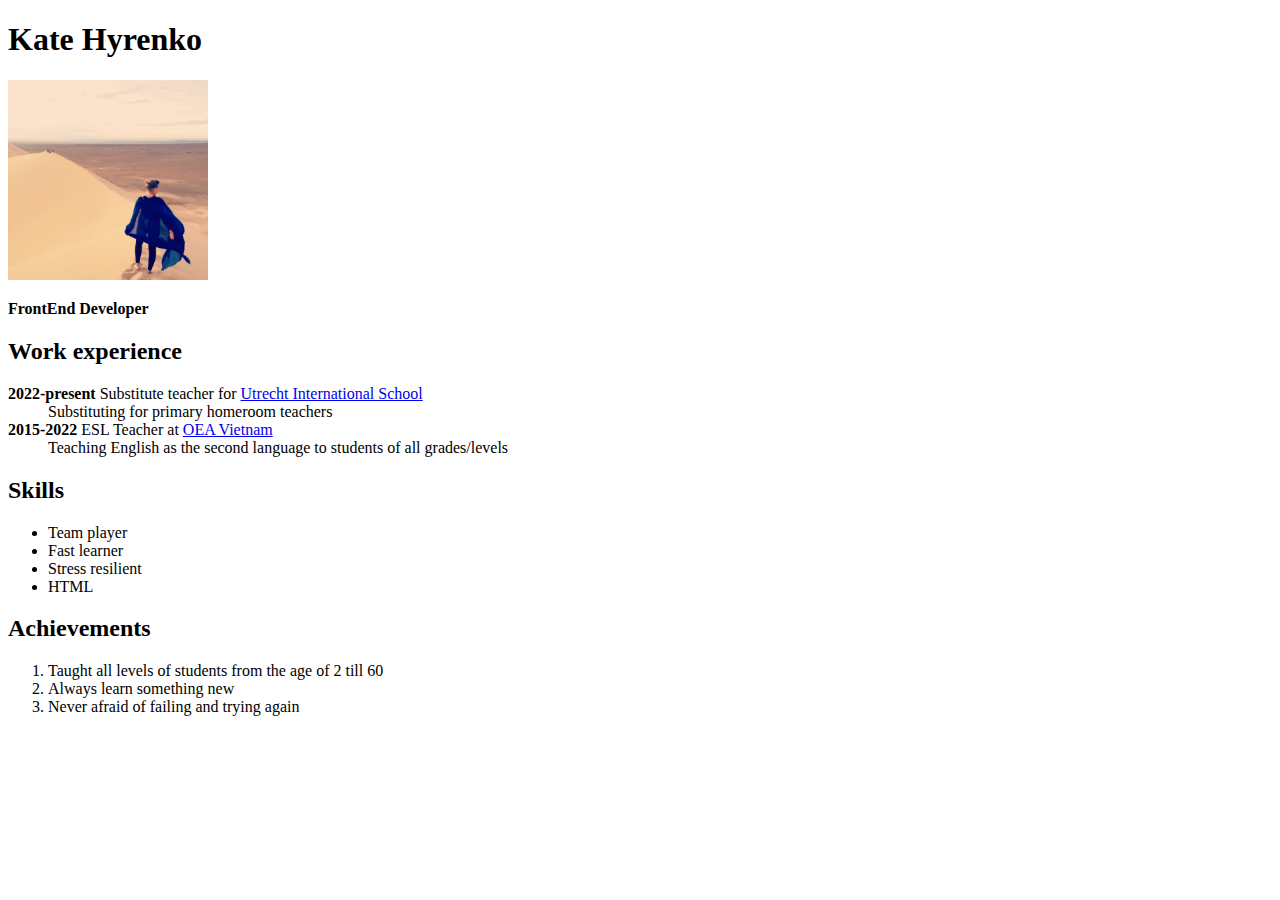
==== index.html @ a9484b2e "first CV version" ====
<!DOCTYPE html>
<html lang="en">
<head>
    <title>My resume</title>
</head>
<body>
    <h1>Kate Hyrenko</h1>
    <img 
    src="ProfilePic.JPG" 
    alt="My profile picture"
    width="200"/>
     <p>
     <strong>FrontEnd Developer</strong>
     </p>
    <h2>Work experience</h2>
      <dl>
        <dt><strong>2022-present</strong> Substitute teacher for <a href="https://www.isutrecht.nl/staffmembers/katya-hyrenko/" target="_blank">Utrecht International School</a></dt>
        <dd>Substituting for primary homeroom teachers</dd>
        <dt><strong>2015-2022</strong> ESL Teacher at <a href="https://oea-vietnam.com/en/home/" target="_blank">OEA Vietnam</a></dt>
        <dd>Teaching English as the second language to students of all grades/levels</dd>
      </dl>
    <h2>Skills</h2>
      <ul>
        <li>Team player</li>
        <li>Fast learner</li>
        <li>Stress resilient</li>
        <li>HTML</li>
      </ul>
    <h2>Achievements</h2>
      <ol>
        <li>Taught all levels of students from the age of 2 till 60</li>
        <li>Always learn something new</li>
        <li>Never afraid of failing and trying again</li>
      </ol>
      
    
</body>
</html>
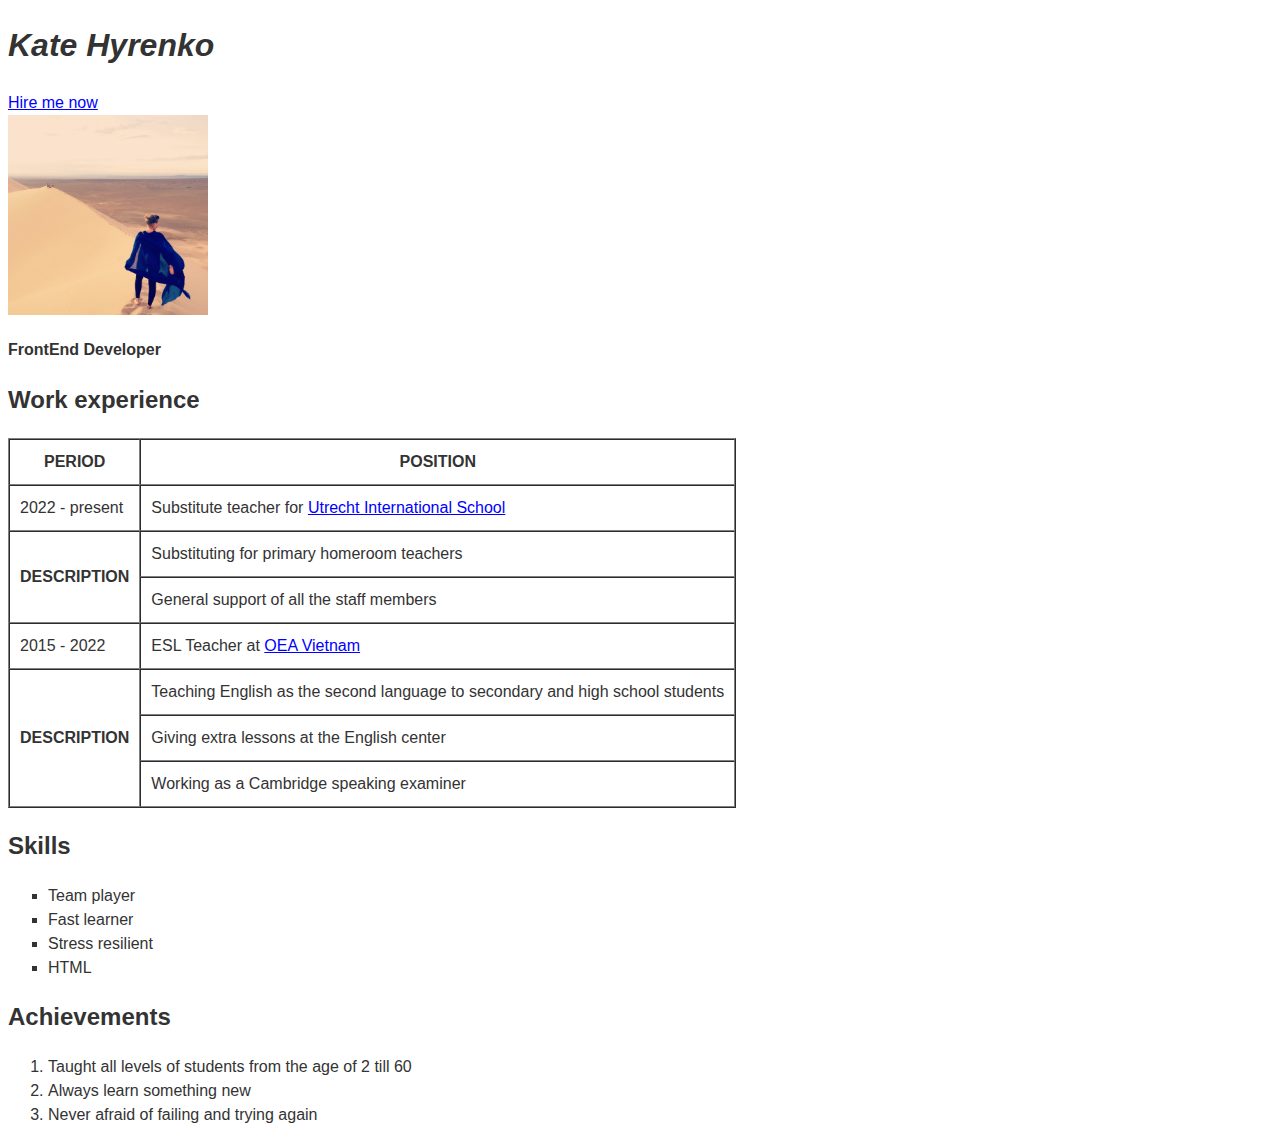
==== commit ad6e18d6: "Add CSS file" ====
--- a/index.html
+++ b/index.html
@@ -1,38 +1,74 @@
 <!DOCTYPE html>
 <html lang="en">
+
 <head>
-    <title>My resume</title>
+  <title>My resume</title>
+  <link rel="stylesheet" href="./styles.css">
 </head>
-<body>
-    <h1>Kate Hyrenko</h1>
-    <img 
-    src="ProfilePic.JPG" 
-    alt="My profile picture"
-    width="200"/>
-     <p>
-     <strong>FrontEnd Developer</strong>
-     </p>
-    <h2>Work experience</h2>
-      <dl>
-        <dt><strong>2022-present</strong> Substitute teacher for <a href="https://www.isutrecht.nl/staffmembers/katya-hyrenko/" target="_blank">Utrecht International School</a></dt>
-        <dd>Substituting for primary homeroom teachers</dd>
-        <dt><strong>2015-2022</strong> ESL Teacher at <a href="https://oea-vietnam.com/en/home/" target="_blank">OEA Vietnam</a></dt>
-        <dd>Teaching English as the second language to students of all grades/levels</dd>
-      </dl>
-    <h2>Skills</h2>
-      <ul>
-        <li>Team player</li>
-        <li>Fast learner</li>
-        <li>Stress resilient</li>
-        <li>HTML</li>
-      </ul>
-    <h2>Achievements</h2>
-      <ol>
-        <li>Taught all levels of students from the age of 2 till 60</li>
-        <li>Always learn something new</li>
-        <li>Never afraid of failing and trying again</li>
-      </ol>
-      
-    
+
+<body class="resume">
+
+  <h1 class="name">Kate Hyrenko</h1>
+  <a class="link" href="./hire_me.html" target="_blank">Hire me now</a>
+  <br>
+  <img src="./ProfilePic.JPG" alt="My profile picture" width="200" />
+  
+  <p class="position">FrontEnd Developer</p>
+  
+  <h2>Work experience</h2>
+
+  <table border="1" cellspacing="0" cellpadding="10px">
+    <thead>
+      <tr>
+        <th class="table-heading">Period</th>
+        <th class="table-heading" align="center">Position</th>
+    </thead>
+    <tbody>
+      </tr>
+      <tr>
+        <td>2022 - present</td>
+        <td>Substitute teacher for <a class="link" href="https://www.isutrecht.nl/staffmembers/katya-hyrenko/"
+            target="_blank">Utrecht International School</a></td>
+      </tr>
+      <tr>
+        <th class="table-heading" rowspan="2" >Description</th>
+        <td>Substituting for primary homeroom teachers</td>
+      </tr>
+      <tr>
+        <td>General support of all the staff members</td>
+      </tr>
+      <tr>
+        <td>2015 - 2022</td>
+        <td>ESL Teacher at <a class="link" href="https://oea-vietnam.com/en/home/" target="_blank">OEA Vietnam</a></td>
+      </tr>
+      <tr>
+        <th class="table-heading" rowspan="3">Description</th>
+        <td>Teaching English as the second language to secondary and high school students</td>
+      </tr>
+      <tr>
+        <td>Giving extra lessons at the English center</td>
+      </tr>
+      <tr>
+        <td>Working as a Cambridge speaking examiner</td>
+      </tr>
+    </tbody>
+  </table>
+
+  <h2>Skills</h2>
+  <ul class="skills">
+    <li>Team player</li>
+    <li>Fast learner</li>
+    <li>Stress resilient</li>
+    <li>HTML</li>
+  </ul>
+  <h2>Achievements</h2>
+  <ol>
+    <li>Taught all levels of students from the age of 2 till 60</li>
+    <li>Always learn something new</li>
+    <li>Never afraid of failing and trying again</li>
+  </ol>
+
+
 </body>
+
 </html>--- a/styles.css
+++ b/styles.css
@@ -0,0 +1,35 @@
+.resume {
+    line-height: 1.5;
+    color: #333;
+    font-family: Arial, Helvetica, sans-serif;
+}
+
+.name {
+    font-style: italic;
+}
+
+.position {
+    font-weight: bold;
+}
+
+.table-heading {
+    text-transform: uppercase;
+}
+
+.link {
+    color: #00f;
+    text-decoration: underline;
+}
+
+.link:hover {
+    text-decoration: none;
+}
+
+.link:visited {
+    color: #005;
+    text-decoration: underline;
+}
+
+.skills {
+    list-style-type: square;
+}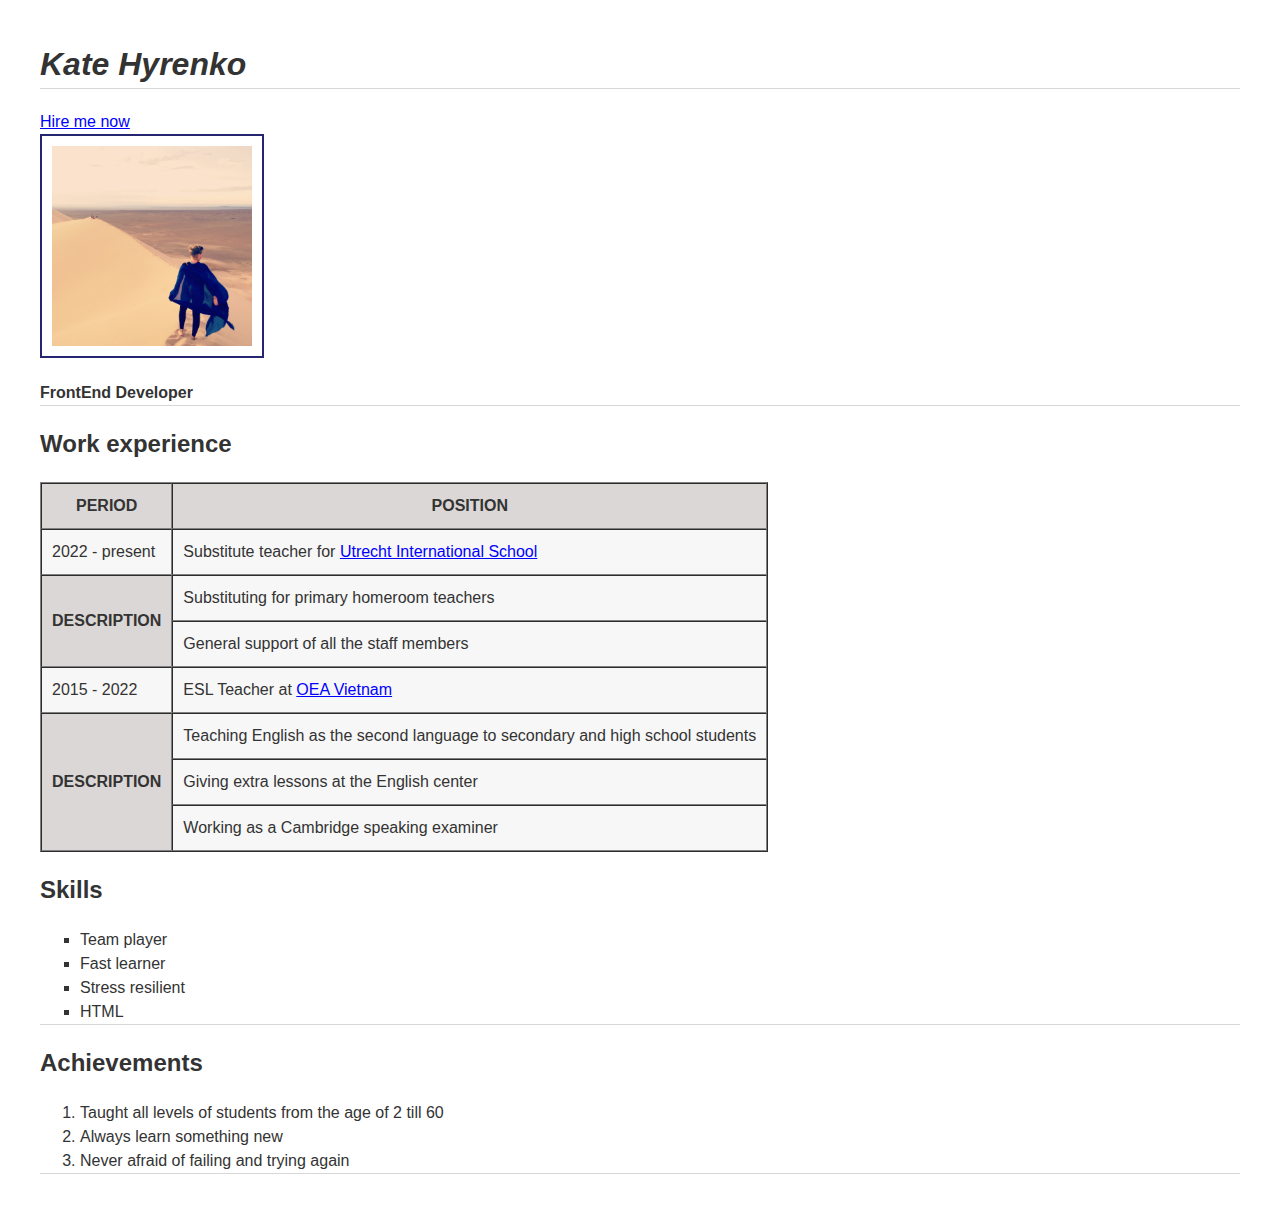
==== commit e7864a10: "add some more styling" ====
--- a/index.html
+++ b/index.html
@@ -11,13 +11,13 @@
   <h1 class="name">Kate Hyrenko</h1>
   <a class="link" href="./hire_me.html" target="_blank">Hire me now</a>
   <br>
-  <img src="./ProfilePic.JPG" alt="My profile picture" width="200" />
+  <img class="profile-picture" src="./ProfilePic.JPG" alt="My profile picture" width="200" />
   
   <p class="position">FrontEnd Developer</p>
   
   <h2>Work experience</h2>
 
-  <table border="1" cellspacing="0" cellpadding="10px">
+  <table class="work-experience" border="1" cellspacing="0" cellpadding="10px">
     <thead>
       <tr>
         <th class="table-heading">Period</th>
@@ -62,7 +62,7 @@
     <li>HTML</li>
   </ul>
   <h2>Achievements</h2>
-  <ol>
+  <ol class="achievements">
     <li>Taught all levels of students from the age of 2 till 60</li>
     <li>Always learn something new</li>
     <li>Never afraid of failing and trying again</li>
--- a/styles.css
+++ b/styles.css
@@ -2,19 +2,24 @@
     line-height: 1.5;
     color: #333;
     font-family: Arial, Helvetica, sans-serif;
+    margin: 40px;
 }
 
 .name {
+    font-family:'Lucida Sans', 'Lucida Sans Regular', 'Lucida Grande', 'Lucida Sans Unicode', Geneva, Verdana, sans-serif;
     font-style: italic;
+    border-bottom: thin solid rgb(219, 215, 215);
 }
 
 .position {
     font-weight: bold;
+    border-bottom: thin solid rgb(219, 215, 215);
 }
 
 .table-heading {
     text-transform: uppercase;
-}
+    background-color: rgb(219, 215, 215);
+    }
 
 .link {
     color: #00f;
@@ -30,6 +35,21 @@
     text-decoration: underline;
 }
 
+.work-experience {
+    background-color: #f7f7f7;
+}
+
 .skills {
     list-style-type: square;
+    border-bottom: thin solid rgb(219, 215, 215);
+}
+
+.achievements {
+    border-bottom: thin solid rgb(219, 215, 215);
+}
+
+.profile-picture {
+    border: 2px solid;
+    border-color: rgb(37, 37, 112);
+    padding: 10px;
 }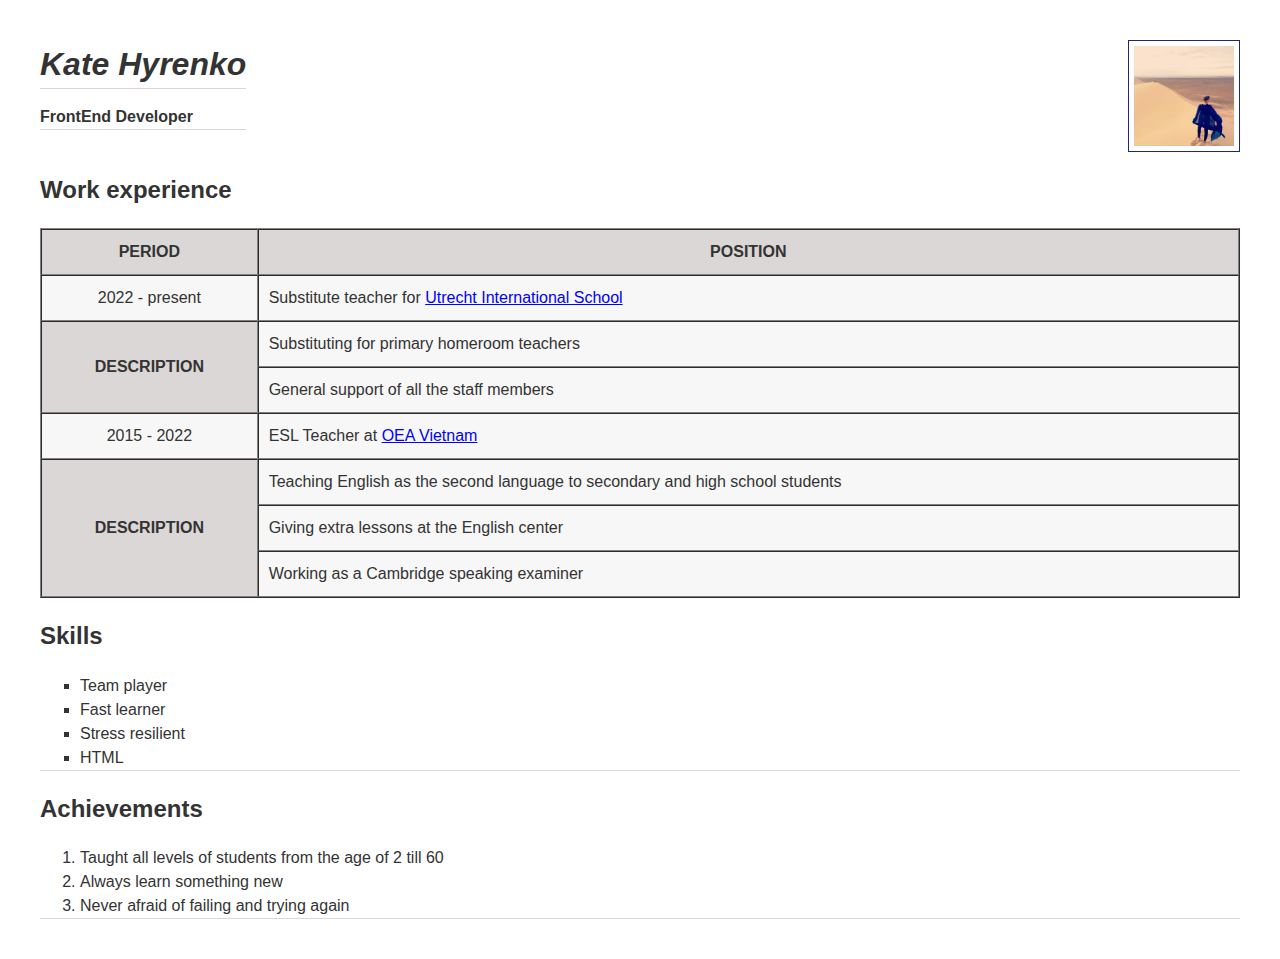
==== commit 552fee3b: "reposition of some elements" ====
--- a/index.html
+++ b/index.html
@@ -8,66 +8,73 @@
 
 <body class="resume">
 
-  <h1 class="name">Kate Hyrenko</h1>
-  <a class="link" href="./hire_me.html" target="_blank">Hire me now</a>
-  <br>
-  <img class="profile-picture" src="./ProfilePic.JPG" alt="My profile picture" width="200" />
-  
-  <p class="position">FrontEnd Developer</p>
-  
-  <h2>Work experience</h2>
+  <header class="header">
 
-  <table class="work-experience" border="1" cellspacing="0" cellpadding="10px">
-    <thead>
-      <tr>
-        <th class="table-heading">Period</th>
-        <th class="table-heading" align="center">Position</th>
-    </thead>
-    <tbody>
-      </tr>
-      <tr>
-        <td>2022 - present</td>
-        <td>Substitute teacher for <a class="link" href="https://www.isutrecht.nl/staffmembers/katya-hyrenko/"
-            target="_blank">Utrecht International School</a></td>
-      </tr>
-      <tr>
-        <th class="table-heading" rowspan="2" >Description</th>
-        <td>Substituting for primary homeroom teachers</td>
-      </tr>
-      <tr>
-        <td>General support of all the staff members</td>
-      </tr>
-      <tr>
-        <td>2015 - 2022</td>
-        <td>ESL Teacher at <a class="link" href="https://oea-vietnam.com/en/home/" target="_blank">OEA Vietnam</a></td>
-      </tr>
-      <tr>
-        <th class="table-heading" rowspan="3">Description</th>
-        <td>Teaching English as the second language to secondary and high school students</td>
-      </tr>
-      <tr>
-        <td>Giving extra lessons at the English center</td>
-      </tr>
-      <tr>
-        <td>Working as a Cambridge speaking examiner</td>
-      </tr>
-    </tbody>
-  </table>
+    <div class="name-position">
+      <h1 class="name border-look">Kate Hyrenko</h1>
+      <p class="position border-look">FrontEnd Developer</p>
+    </div>
 
-  <h2>Skills</h2>
-  <ul class="skills">
-    <li>Team player</li>
-    <li>Fast learner</li>
-    <li>Stress resilient</li>
-    <li>HTML</li>
-  </ul>
-  <h2>Achievements</h2>
-  <ol class="achievements">
-    <li>Taught all levels of students from the age of 2 till 60</li>
-    <li>Always learn something new</li>
-    <li>Never afraid of failing and trying again</li>
-  </ol>
+      <img class="profile-picture" src="./ProfilePic.JPG" alt="My profile picture" width="200" />
 
+  </header>
+
+  <main class="main">
+
+    <h2>Work experience</h2>
+
+    <table class="work-experience" border="1" cellspacing="0" cellpadding="10px">
+      <thead>
+        <tr>
+          <th class="table-heading">Period</th>
+          <th class="table-heading" align="center">Position</th>
+      </thead>
+      <tbody>
+        </tr>
+        <tr>
+          <td class="time-period">2022 - present</td>
+          <td>Substitute teacher for <a class="link" href="https://www.isutrecht.nl/staffmembers/katya-hyrenko/"
+              target="_blank">Utrecht International School</a></td>
+        </tr>
+        <tr>
+          <th class="table-heading" rowspan="2">Description</th>
+          <td>Substituting for primary homeroom teachers</td>
+        </tr>
+        <tr>
+          <td>General support of all the staff members</td>
+        </tr>
+        <tr>
+          <td class="time-period">2015 - 2022</td>
+          <td>ESL Teacher at <a class="link" href="https://oea-vietnam.com/en/home/" target="_blank">OEA Vietnam</a>
+          </td>
+        </tr>
+        <tr>
+          <th class="table-heading" rowspan="3">Description</th>
+          <td>Teaching English as the second language to secondary and high school students</td>
+        </tr>
+        <tr>
+          <td>Giving extra lessons at the English center</td>
+        </tr>
+        <tr>
+          <td>Working as a Cambridge speaking examiner</td>
+        </tr>
+      </tbody>
+    </table>
+
+    <h2>Skills</h2>
+    <ul class="skills border-look">
+      <li>Team player</li>
+      <li>Fast learner</li>
+      <li>Stress resilient</li>
+      <li>HTML</li>
+    </ul>
+    <h2>Achievements</h2>
+    <ol class="achievements border-look">
+      <li>Taught all levels of students from the age of 2 till 60</li>
+      <li>Always learn something new</li>
+      <li>Never afraid of failing and trying again</li>
+    </ol>
+  </main>
 
 </body>
 
--- a/styles.css
+++ b/styles.css
@@ -8,18 +8,21 @@
 .name {
     font-family:'Lucida Sans', 'Lucida Sans Regular', 'Lucida Grande', 'Lucida Sans Unicode', Geneva, Verdana, sans-serif;
     font-style: italic;
-    border-bottom: thin solid rgb(219, 215, 215);
+    margin: 0;
 }
 
 .position {
     font-weight: bold;
-    border-bottom: thin solid rgb(219, 215, 215);
 }
 
 .table-heading {
     text-transform: uppercase;
     background-color: rgb(219, 215, 215);
     }
+
+.time-period {
+    text-align: center;
+}
 
 .link {
     color: #00f;
@@ -37,19 +40,27 @@
 
 .work-experience {
     background-color: #f7f7f7;
+    width: 100%;
 }
 
 .skills {
     list-style-type: square;
-    border-bottom: thin solid rgb(219, 215, 215);
 }
 
-.achievements {
-    border-bottom: thin solid rgb(219, 215, 215);
+.header {
+    display: flex;
+    justify-content: space-between;
 }
 
 .profile-picture {
-    border: 2px solid;
+    border: 1px solid;
     border-color: rgb(37, 37, 112);
-    padding: 10px;
+    padding: 5px;
+    width: 100px;
+    height: 100px;
+    float: right;
+}
+
+.border-look {
+    border-bottom: thin solid rgb(219, 215, 215);   
 }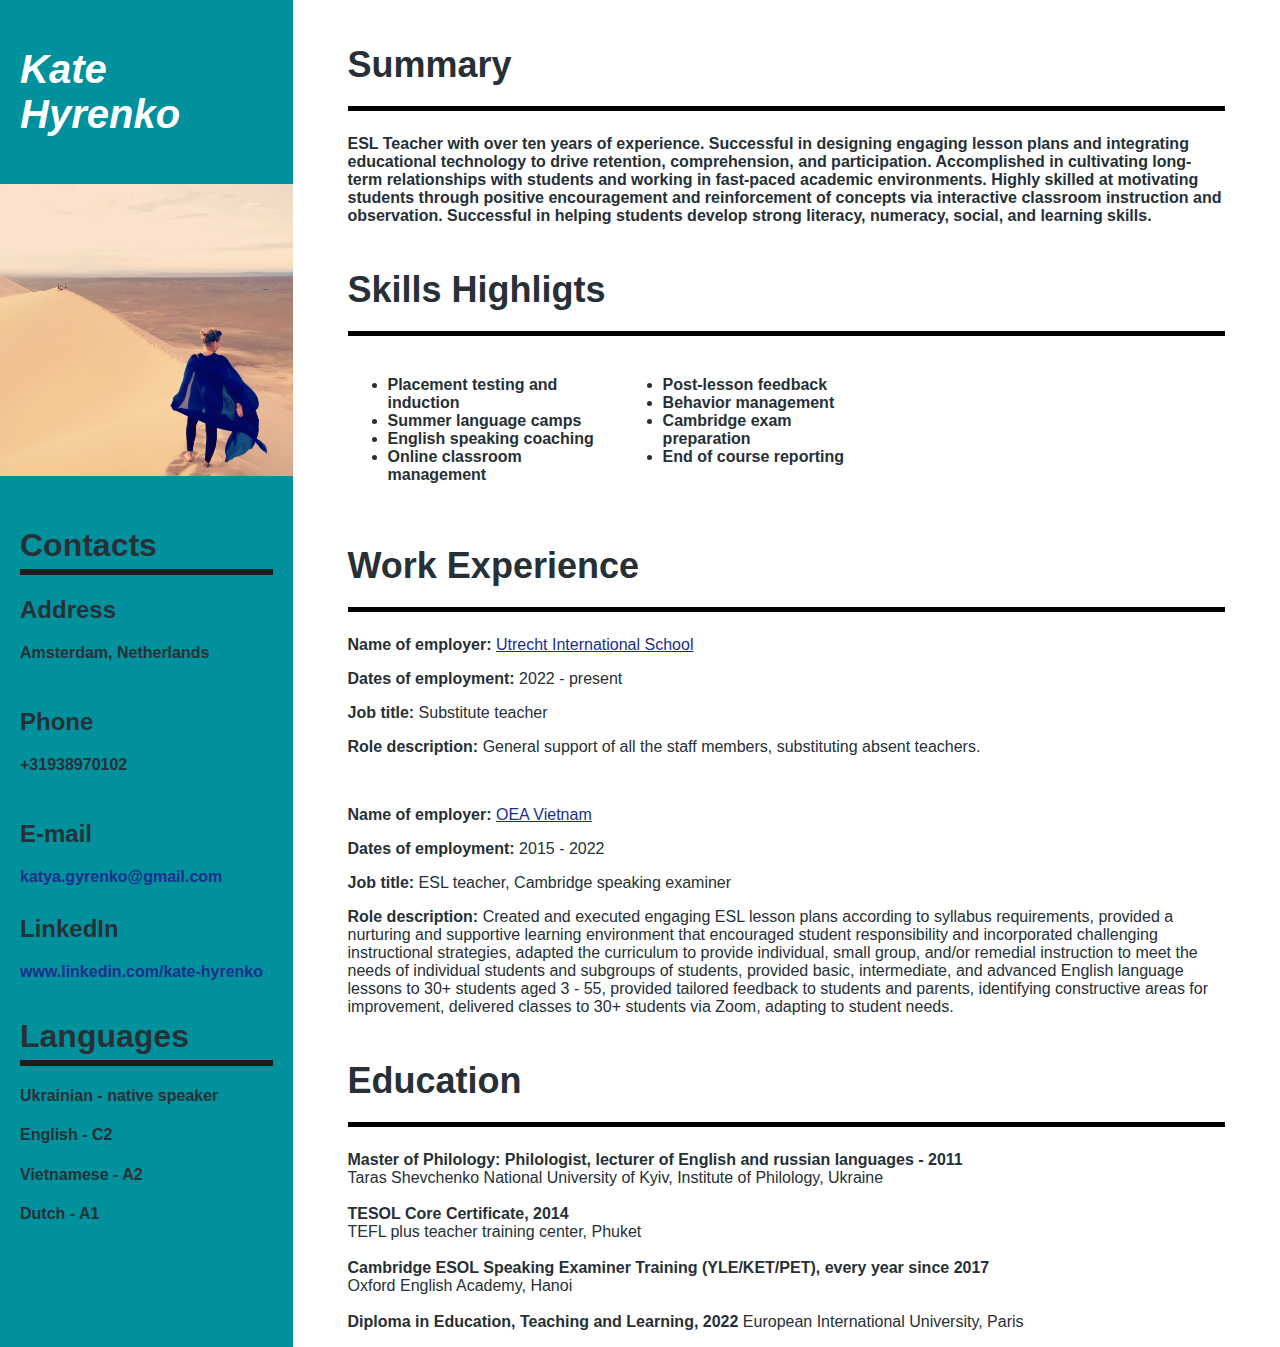
==== commit b47c07d3: "Changed the resume for lesson 11" ====
--- a/index.html
+++ b/index.html
@@ -8,73 +8,163 @@
 
 <body class="resume">
 
-  <header class="header">
+  <div class="side-column">
+    <h1 class="name">Kate Hyrenko</h1>
+    <img class="profile-picture" src="./ProfilePic.JPG" alt="My profile picture" width="200" />
 
-    <div class="name-position">
-      <h1 class="name border-look">Kate Hyrenko</h1>
-      <p class="position border-look">FrontEnd Developer</p>
+    <div class="side-text">
+
+      <div class="contacts">
+
+        <h1 class="side-heading">Contacts</h1>
+
+        <div class="side-info">
+          <h2 class="secondary-side-heading">
+            Address
+          </h2>
+          <p>Amsterdam, Netherlands</p>
+        </div>
+
+        <div class="side-info">
+          <h2 class="secondary-side-heading">
+            Phone
+          </h2>
+          <p>+31938970102</p>
+        </div>
+
+        <div class="side-info">
+          <h2 class="secondary-side-heading">
+            E-mail
+          </h2>
+          <a class="side-link link" href="mailto:katya.gyrenko@gmail.com">katya.gyrenko@gmail.com</a>
+        </div>
+
+        <div class="side-info">
+          <h2 class="secondary-side-heading">
+            LinkedIn
+          </h2>
+          <a class="side-link link" - href="https://www.linkedin.com/in/kate-hyrenko-30116a177/"
+            target="_blank">www.linkedin.com/kate-hyrenko</a>
+        </div>
+
+      </div>
+
+      <div class="languages">
+
+        <h1 class="side-heading">Languages</h1>
+        <h4>Ukrainian - native speaker</h4>
+        <h4>English - C2</h4>
+        <h4>Vietnamese - A2</h4>
+        <h4>Dutch - A1</h4>
+
+      </div>
+
     </div>
 
-      <img class="profile-picture" src="./ProfilePic.JPG" alt="My profile picture" width="200" />
+  </div>
 
-  </header>
+  <div class="main-column">
 
-  <main class="main">
+    <div class="summary">
+      <h1 class="main-heading">Summary</h1>
+      <p class="main-info">
+        ESL Teacher with over ten years of experience. Successful in designing engaging lesson plans and integrating
+        educational technology to drive retention, comprehension, and participation. Accomplished in cultivating
+        long-term relationships with students and working in fast-paced academic environments. Highly skilled at
+        motivating students through positive encouragement and reinforcement of concepts via interactive classroom
+        instruction and observation. Successful in helping students develop strong literacy, numeracy, social, and
+        learning skills.
+      </p>
+    </div>
 
-    <h2>Work experience</h2>
+    <div class="skills">
+      <h1 class="main-heading">
+        Skills Highligts
+      </h1>
+      <div class="skills-info">
+        <ul class="main-info">
+          <li>Placement testing and induction</li>
+          <li>Summer language camps</li>
+          <li>English speaking coaching</li>
+          <li>Online classroom management</li>
+        </ul>
 
-    <table class="work-experience" border="1" cellspacing="0" cellpadding="10px">
-      <thead>
-        <tr>
-          <th class="table-heading">Period</th>
-          <th class="table-heading" align="center">Position</th>
-      </thead>
-      <tbody>
-        </tr>
-        <tr>
-          <td class="time-period">2022 - present</td>
-          <td>Substitute teacher for <a class="link" href="https://www.isutrecht.nl/staffmembers/katya-hyrenko/"
-              target="_blank">Utrecht International School</a></td>
-        </tr>
-        <tr>
-          <th class="table-heading" rowspan="2">Description</th>
-          <td>Substituting for primary homeroom teachers</td>
-        </tr>
-        <tr>
-          <td>General support of all the staff members</td>
-        </tr>
-        <tr>
-          <td class="time-period">2015 - 2022</td>
-          <td>ESL Teacher at <a class="link" href="https://oea-vietnam.com/en/home/" target="_blank">OEA Vietnam</a>
-          </td>
-        </tr>
-        <tr>
-          <th class="table-heading" rowspan="3">Description</th>
-          <td>Teaching English as the second language to secondary and high school students</td>
-        </tr>
-        <tr>
-          <td>Giving extra lessons at the English center</td>
-        </tr>
-        <tr>
-          <td>Working as a Cambridge speaking examiner</td>
-        </tr>
-      </tbody>
-    </table>
+        <ul class="main-info">
+          <li>Post-lesson feedback</li>
+          <li>Behavior management</li>
+          <li>Cambridge exam preparation</li>
+          <li>End of course reporting</li>
+        </ul>
+      </div>
 
-    <h2>Skills</h2>
-    <ul class="skills border-look">
-      <li>Team player</li>
-      <li>Fast learner</li>
-      <li>Stress resilient</li>
-      <li>HTML</li>
-    </ul>
-    <h2>Achievements</h2>
-    <ol class="achievements border-look">
-      <li>Taught all levels of students from the age of 2 till 60</li>
-      <li>Always learn something new</li>
-      <li>Never afraid of failing and trying again</li>
-    </ol>
-  </main>
+    </div>
+
+    <div class="experience">
+
+      <h1 class="main-heading">
+        Work Experience
+      </h1>
+
+      <div class="main-info">
+        <p><strong>Name of employer: </strong><a class="link"
+            href="https://www.isutrecht.nl/staffmembers/katya-hyrenko/" target="_blank">Utrecht International School</a>
+        </p>
+        <p><strong>Dates of employment: </strong>2022 - present</p>
+        <p><strong>Job title: </strong>Substitute teacher</p>
+        <p><strong>Role description: </strong>General support of all the staff members, substituting absent teachers.
+        </p>
+      </div>
+
+      <br>
+
+      <div class="main-info">
+        <p><strong>Name of employer: </strong><a class="link" href="https://oea-vietnam.com/en/home/"
+            target="_blank">OEA Vietnam</a></p>
+        <p><strong>Dates of employment: </strong>2015 - 2022</p>
+        <p><strong>Job title: </strong>ESL teacher, Cambridge speaking examiner</p>
+        <p><strong>Role description: </strong>Created and executed engaging ESL lesson plans according to syllabus
+          requirements, provided
+          a nurturing and supportive learning environment that encouraged student responsibility and incorporated
+          challenging instructional strategies, adapted the curriculum to provide individual, small group, and/or
+          remedial instruction to meet the needs of individual students and subgroups of students, provided basic,
+          intermediate, and advanced English language lessons to 30+ students aged 3 - 55, provided tailored feedback to
+          students and parents, identifying constructive areas for improvement, delivered classes to 30+ students via
+          Zoom, adapting to student needs.</p>
+      </div>
+
+    </div>
+
+    <div class="education">
+      <h1 class="main-heading">
+        Education
+      </h1>
+      <p class="main-info">
+        <strong>Master of Philology: Philologist, lecturer of English and russian languages - 2011</strong>
+        <br>
+        Taras Shevchenko National University of Kyiv, Institute of Philology, Ukraine
+        <br>
+        <br>
+
+        <strong>TESOL Core Certificate, 2014</strong>
+        <br>
+        TEFL plus teacher training center, Phuket
+
+        <br>
+        <br>
+
+        <strong>Cambridge ESOL Speaking Examiner Training (YLE/KET/PET), every year since 2017</strong>
+        <br>
+        Oxford English Academy, Hanoi
+
+        <br>
+        <br>
+
+        <strong>Diploma in Education, Teaching and Learning, 2022</strong>
+        European International University, Paris
+      </p>
+    </div>
+
+  </div>
 
 </body>
 
--- a/styles.css
+++ b/styles.css
@@ -1,66 +1,87 @@
 .resume {
-    line-height: 1.5;
-    color: #333;
+    color: #263036;
     font-family: Arial, Helvetica, sans-serif;
-    margin: 40px;
+    display: flex;
+    margin: 0;
+}
+
+.side-column {
+    background-color: #00919C;
+    height: auto;
+    flex: 1;
+    font-weight: 600;
+}
+
+.side-text {
+    padding: 20px;
+}
+
+.side-heading {
+    font-size: 32px;
+    border-bottom: 6px solid #1E1E1E;
+    padding: 5px 0;
+}
+
+.side-info {
+    padding: 0 0 10px 0;
+}
+
+.main-column {
+    flex: 3;
+    padding: 0 55px;
+}
+
+.main-heading {
+    font-size: 36px;
+    border-bottom: 5px solid #000000;
+    padding: 20px 0;
+}
+
+.summary,
+.skills {
+    font-weight: bold;
+}
+
+.skills-info {
+    display: flex;
+    justify-content: space-between;
+    width: 60%;
+}
+
+.profile-picture {
+    width: 100%;
 }
 
 .name {
-    font-family:'Lucida Sans', 'Lucida Sans Regular', 'Lucida Grande', 'Lucida Sans Unicode', Geneva, Verdana, sans-serif;
+    font-family: 'Lucida Sans', 'Lucida Sans Regular', 'Lucida Grande', 'Lucida Sans Unicode', Geneva, Verdana, sans-serif;
     font-style: italic;
-    margin: 0;
-}
-
-.position {
-    font-weight: bold;
-}
-
-.table-heading {
-    text-transform: uppercase;
-    background-color: rgb(219, 215, 215);
-    }
-
-.time-period {
-    text-align: center;
+    color: white;
+    padding: 20px;
+    font-weight: 600;
+    font-size: 40px;
 }
 
 .link {
-    color: #00f;
+    color: #1C2E8C;
+    ;
     text-decoration: underline;
+}
+
+.side-link.link {
+    text-decoration: none;
+}
+
+.side-link.link:hover {
+    color: white;
+    text-decoration: none;
 }
 
 .link:hover {
     text-decoration: none;
+    color: rgb(37, 32, 32);
 }
 
 .link:visited {
     color: #005;
     text-decoration: underline;
-}
-
-.work-experience {
-    background-color: #f7f7f7;
-    width: 100%;
-}
-
-.skills {
-    list-style-type: square;
-}
-
-.header {
-    display: flex;
-    justify-content: space-between;
-}
-
-.profile-picture {
-    border: 1px solid;
-    border-color: rgb(37, 37, 112);
-    padding: 5px;
-    width: 100px;
-    height: 100px;
-    float: right;
-}
-
-.border-look {
-    border-bottom: thin solid rgb(219, 215, 215);   
 }